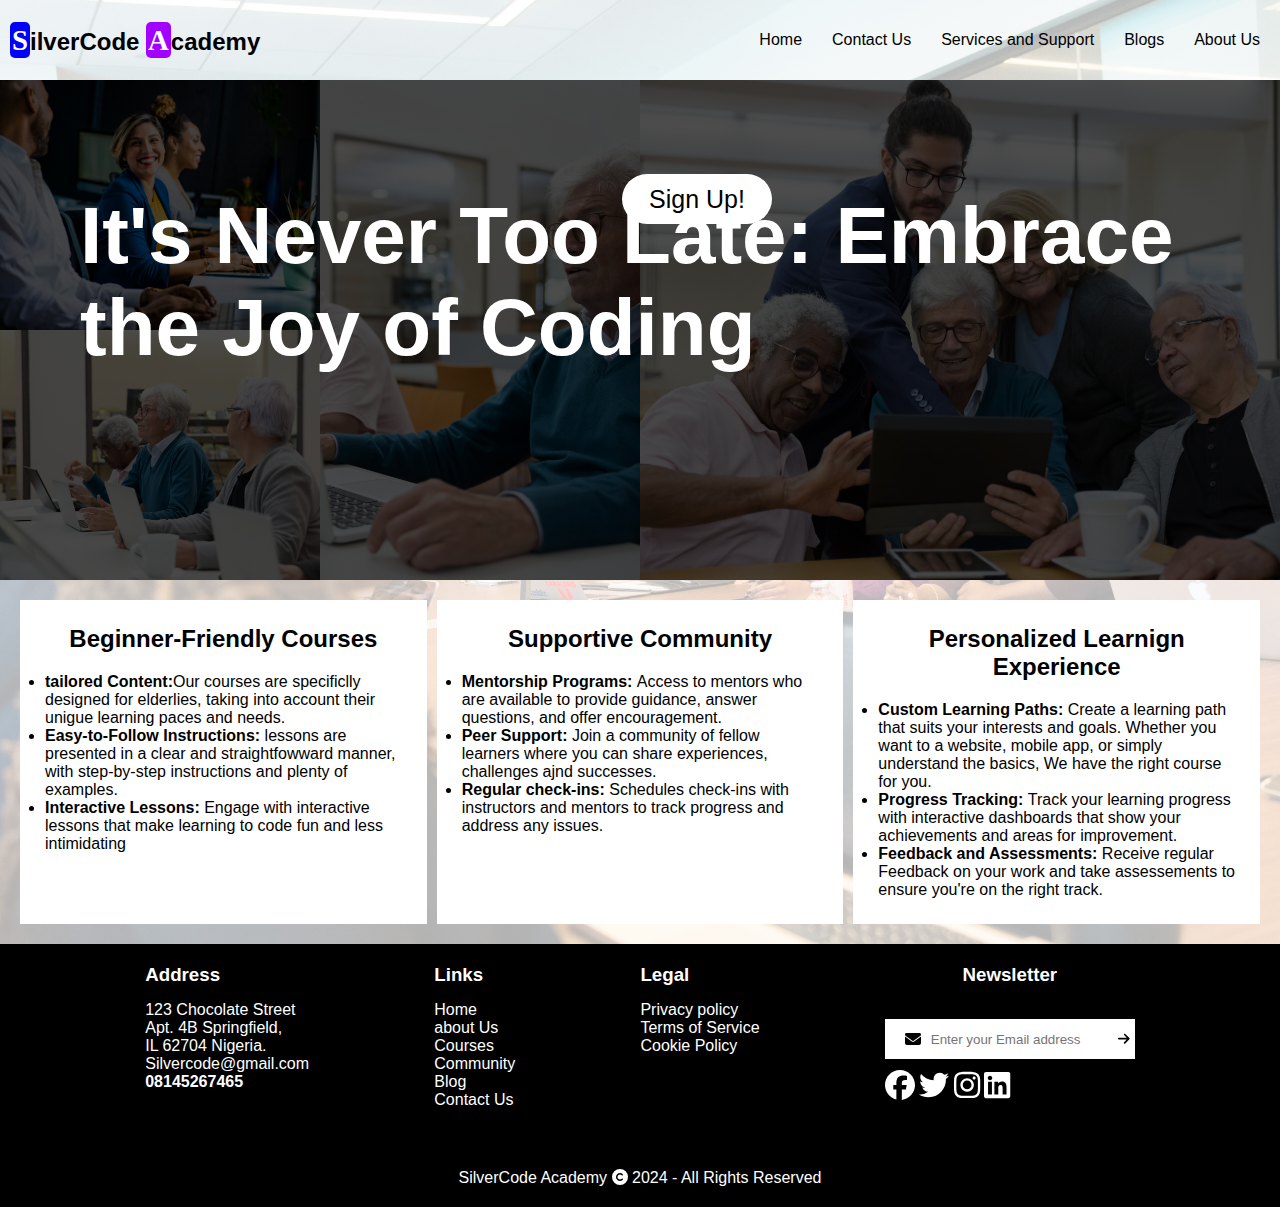
==== landingpage.html @ 27a5cc0b "first commit" ====
<!DOCTYPE html>
<html lang="en">

<head>
    <meta charset="UTF-8">
    <meta name="viewport" content="width=device-width, initial-scale=1.0">
    <title>Landing Page</title>
    <link rel="stylesheet" href="CSS/all.min.css">
    <link rel="stylesheet" href="CSS/style.css">
</head>

<body>
    <header>
        <div class="logo">
            <h2><span class="s">S</span>ilverCode <span class="a">A</span>cademy</h2>
        </div>
        <nav>
            <ul>
                <li><a href="#">Home</a></li>
                <li><a href="#">Contact Us</a></li>
                <li><a href="#">Services and Support</a></li>
                <li><a href="#">Blogs</a></li>
                <li><a href="">About Us</a></li>
            </ul>
        </nav>
    </header>

    <section id="hero">
        <div class="container">
            <div class="lefthero">
                <div class="leftimages">
                    <div class="image1">
                        <!-- <img src="images/landinimage(2).jpg" alt=""> -->
                    </div>
                    <div class="image2">
                        <!-- <img src="images/landinimage(4).jpg" alt=""> -->
                    </div>
                </div>
                <div class="rightimage">
                    <!-- <img src="images/landinimage(3).jpg" alt=""> -->


                </div>
            </div>

            <div class="righthero">
                <!-- <img src="images/landinimage(5).jpg" alt=""> -->
            </div>


            <div class="slogan">
                <h1>It's Never Too Late: Embrace the Joy of Coding</h1>
                <div class="button">
                    <button type="submit">Sign Up!</button>
                </div>
            </div>
        </div>
    </section>

    <section id="info">
        <div class="container">
            <div class="firstinfo">
                <h2>Beginner-Friendly Courses</h2>
                <ul>
                    <li><b>tailored Content:</b>Our courses are specificlly designed for elderlies, taking into account
                        their unigue learning paces and needs. </li>
                    <li><b>Easy-to-Follow Instructions:</b> lessons are presented in a clear and straightfowward manner,
                        with step-by-step instructions and plenty of examples.</li>
                    <li><b>Interactive Lessons: </b>Engage with interactive lessons that make learning to code fun and
                        less intimidating</li>
                </ul>
            </div>
            <div class="secondinfo">
                <h2>Supportive Community</h2>
                <ul>
                    <li><b>Mentorship Programs: </b>Access to mentors who are available to provide guidance, answer
                        questions, and offer encouragement.</li>
                    <li><b>Peer Support: </b>Join a community of fellow learners where you can share experiences,
                        challenges ajnd successes.</li>
                    <li><b>Regular check-ins: </b>Schedules check-ins with instructors and mentors to track progress and
                        address any issues.</li>
                </ul>
            </div>
            <div class="thirdinfo">
                <h2>Personalized Learnign Experience</h2>
                <ul>
                    <li><b>Custom Learning Paths: </b>Create a learning path that suits your interests and goals.
                        Whether you want to a website, mobile app, or simply understand the basics, We have the right
                        course for you.</li>
                    <li><b>Progress Tracking: </b>Track your learning progress with interactive dashboards that show
                        your achievements and areas for improvement.</li>
                    <li><b>Feedback and Assessments: </b>Receive regular Feedback on your work and take assessements to
                        ensure you're on the right track.</li>
                </ul>
            </div>
        </div>
    </section>

    <footer>
        <div class="footer">
            <div class="container">
                <div class="address">
                    <h3>Address</h3>
                    <p>123 Chocolate Street <br> Apt. 4B Springfield, <br>
                        IL 62704 Nigeria.</p>
                    <p><a href="">Silvercode@gmail.com</a></p>
                    <h4>08145267465</h4>
                </div>
                <div class="links">
                    <h3>Links</h3>
                    <nav>
                        <ul>
                            <li><a href="">Home</a></li>
                            <li><a href="">about Us</a></li>
                            <li><a href="">Courses</a></li>
                            <li><a href="">Community</a></li>
                            <li><a href="">Blog</a></li>
                            <li><a href="">Contact Us</a></li>
                        </ul>
                    </nav>
                </div>
                <div class="legal">
                    <h3>Legal</h3>
                    <a href="">Privacy policy</a>
                    <a href="">Terms of Service</a>
                    <a href="">Cookie Policy</a>
                </div>
                <div class="news">
                    <div class="form">
                        <h3>Newsletter</h3>
                        <br>
                        <form action="#">
                            <div class="forminfo">
                                <i class="fas fa-envelope"></i>
                                <input type="email" name="email" id="email" placeholder="Enter your Email address ">
                                <button type="submit"><i class="fas fa-arrow-right  "></i></button>
                            </div>
                        </form>
                    </div>
                    <div class="socials">
                        <a href=""><i class="fab fa-facebook"></i></a>
                        <a href=""><i class="fab fa-twitter"></i></a>
                        <a href=""><i class="fab fa-instagram"></i></a>
                        <a href=""><i class="fab fa-linkedin"></i></a>
                    </div>
                </div>
            </div>
            <div class="copyright">
                <p>SilverCode Academy <i class="fas fa-copyright    "></i> 2024 - All Rights Reserved</p>
            </div>
        </div>
    </footer>
    <script src="JAVASCRIPT/all.min.js"></script>
</body>

</html>
---- CSS/style.css ----
* {
    padding: 0;
    margin: 0;
    box-sizing: border-box;
    font-family: sans-serif;
}

body {
    background: linear-gradient(rgba(255, 255, 255, 0.7), rgba(255, 255, 255, 0.7)), url(/images/landinimage\(1\).jpg);
    background-position: center;
    background-repeat: no-repeat;
    background-size: cover;
}

section {
    width: 100%;
}

/* left hand side of header */
header {
    height: 80px;
    background-color: transparent;
    display: flex;
    justify-content: space-between;
    align-items: center;
}


header .logo {
    padding: 10px;
}



header .logo .s {
    font-size: larger;
    font-family: cursive;
    background-color: blue;
    border-radius: 5px;
    padding: 2px;
    color: white;
}

header .logo .a {
    font-size: larger;
    font-family: cursive;
    background-color: rgb(162, 0, 255);
    border-radius: 5px;
    padding: 2px;
    color: white;
}




header .logo h2 {
    font-family: 'Trebuchet MS', 'Lucida Sans Unicode', 'Lucida Grande', 'Lucida Sans', Arial, sans-serif;
}

@media screen and (max-width: 600px) {
    header {
        display: flex;
        justify-content: center;
        align-items: center;
    }
}

@media screen and (max-width: 269px) {
    header {
        display: flex;
        justify-content: center;
        align-items: center;
        height: 50px;
    }

    header .logo h2 {
        font-size: 10px;
    }
}

@media screen and (max-width: 850px) {
    header .logo h2 {
        font-size: 16px;
    }
}

/* right hand side of header */
header ul {
    display: flex;

}

@media screen and (max-width: 600px) {
    header nav ul li {
        display: none;
    }

}


header li {
    list-style: none;
    margin-right: 10px;
}

header a {
    text-decoration: none;
    color: black;
    background-color: transparent;
    padding: 10px;
}

header a:hover {
    cursor: pointer;
    background-color: #ca1f7b;
    border-radius: 20px;
    color: white;
}

/* hero section */
#hero {
    width: 100%;
    height: 500px;
    background-color: blue;
    position: relative;

}



#hero .container {
    width: 100%;
    display: flex;
    /* flex-wrap: wrap; */
}

/* left side of hero */
#hero .container .lefthero {
    width: 50%;
    height: 100%;
    display: flex;

}

#hero .container .slogan {
    position: absolute;
    color: white;
    left: 80px;
    font-size: 40px;
    margin-top: 110px;

}

#hero .container .lefthero .leftimages {
    width: 50%;
    height: 100%;
}

#hero .container .lefthero .leftimages .image1 {
    background: linear-gradient(rgba(0, 0, 0, 0.7), rgba(0, 0, 0, 0.7)), url(/images/landinimage\(2\).jpg);
    background-position: center;
    background-repeat: no-repeat;
    background-size: cover;
    width: 100%;
    height: 250px;
}



#hero .container .lefthero .leftimages .image1 img {
    width: 100%;
    height: 100%;
}

#hero .container .lefthero .leftimages .image2 {
    background: linear-gradient(rgba(0, 0, 0, 0.7), rgba(0, 0, 0, 0.7)), url(/images/landinimage\(4\).jpg);
    background-position: center;
    background-repeat: no-repeat;
    background-size: cover;
    width: 100%;
    height: 250px;
}

#hero .container .lefthero .leftimages .image2 img {
    width: 100%;
    height: 100%;
}

#hero .container .lefthero .rightimage {
    background: linear-gradient(rgba(0, 0, 0, 0.7), rgba(0, 0, 0, 0.7)), url(/images/landinimage\(3\).jpg);
    background-position: center;
    background-repeat: no-repeat;
    background-size: cover;
    width: 50%;
    height: 500px;
}

#hero .container .lefthero .rightimage img {
    width: 100%;
    height: 100%;
}

/* right side of hero */
#hero .container .righthero {
    background: linear-gradient(rgba(0, 0, 0, 0.7), rgba(0, 0, 0, 0.7)), url(/images/landinimage\(5\).jpg);
    background-position: center;
    background-repeat: no-repeat;
    background-size: cover;
    width: 50%;
    height: 500px;
    position: relative;
}

#hero .container .righthero img {
    width: 100%;
    height: 100%;
}

/* button side */


#hero .container button {
    position: absolute;
    bottom: 150px;
    left: 542px;
    padding: 5px;
    border-radius: 25px;
    width: 150px;
    height: 50px;
    font-size: 25px;
    background-color: white;
    outline: none;
    border: none;
    cursor: pointer;
    transition-duration: 0.3s;
}



#hero .container button:hover {
    background: #ce9f11;
    color: white;
    box-shadow: 0 0 20px #ce9f11, 0 0 20px;
}

#info {
    width: 100%;
}

#info .container {
    width: 100%;
    display: flex;
    padding: 15px;
}

#info .container div {
    width: 450px;
    padding: 25px;
    background-color: white;
    margin: 5px;

}

#info .container div h2 {
    text-align: center;
    margin-bottom: 20px;
}

/* footer section */
footer {
    width: 100%;
    background-color: black;
    color: white;
    padding: 20px;

}

footer h3 {
    margin-bottom: 15px;
    color: white;
}

footer a {
    color: white;
}

footer a:hover {
    color: #ce9f11;
}

footer .container {
    width: 100%;
    display: flex;
    justify-content: space-evenly;
    flex-wrap: wrap;
}

/* copyright section */
footer .copyright p {
    text-align: center;
    margin-top: 60px;
}


footer .container li,
footer .container a {
    text-decoration: none;
    list-style: none;
}

footer .container .links nav ul,
footer .container .legal a {
    display: flex;
    justify-content: center;
    flex-direction: column;

}

/* news section */


footer .container .news .form form .forminfo {
    display: flex;
    align-items: center;
    width: 250px;
    height: 30px;
    background-color: white;
    padding: 20px;

}

footer .container .news {
    justify-content: center;
    flex-direction: column;
    color: black;
}

footer .container .news .form {
    display: flex;
    justify-content: center;
    align-items: center;
    flex-direction: column;
    margin-bottom: 10px;
}

footer .container .news .form form .forminfo input {
    padding: 10px;

}

footer .container .news .form form .forminfo input,
footer .container .news .form form .forminfo button {
    border: none;
    outline: none;
    height: 25px;
    background-color: transparent;
}

footer .container .news .socials a {
    font-size: 30px;
    color: white;

}
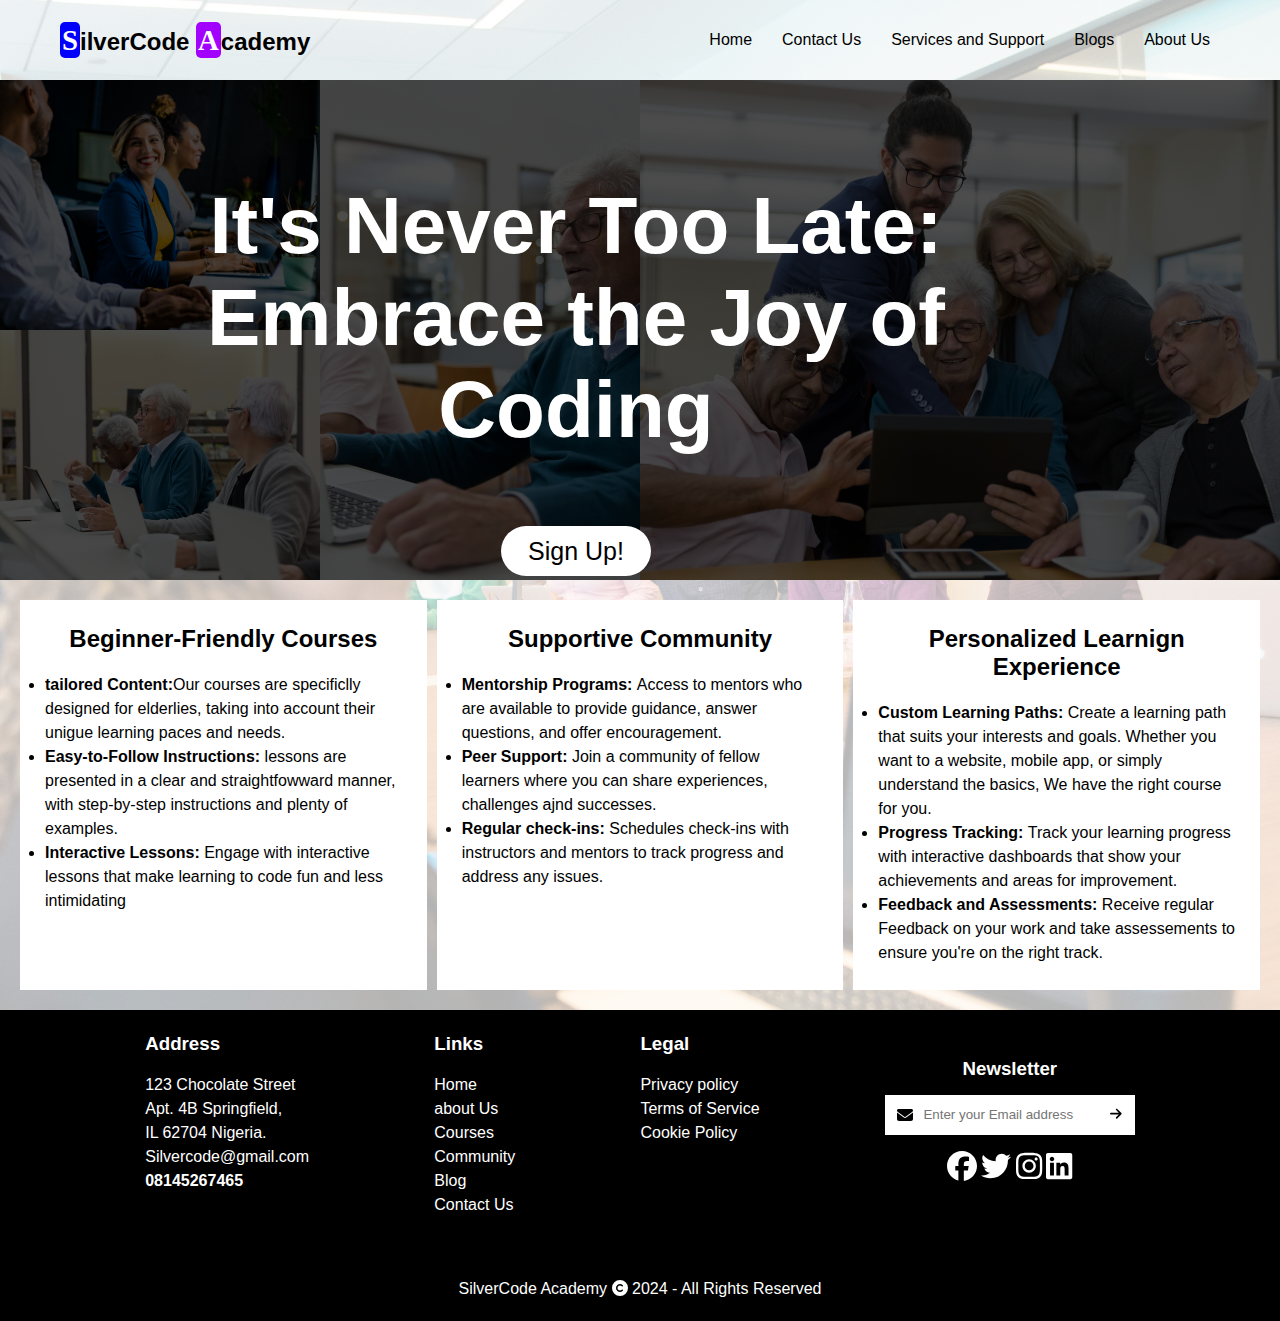
==== commit 79ec5f93: "complete" ====
--- a/landingpage.html
+++ b/landingpage.html
@@ -23,28 +23,33 @@
                 <li><a href="">About Us</a></li>
             </ul>
         </nav>
+        <div class="mobile">
+            <i class="fas fa-bars"></i>
+        </div>
     </header>
 
     <section id="hero">
         <div class="container">
-            <div class="lefthero">
-                <div class="leftimages">
-                    <div class="image1">
-                        <!-- <img src="images/landinimage(2).jpg" alt=""> -->
+            <div class="background">
+                <div class="lefthero">
+                    <div class="leftimages">
+                        <div class="image1">
+                            <!-- <img src="images/landinimage(2).jpg" alt=""> -->
+                        </div>
+                        <div class="image2">
+                            <!-- <img src="images/landinimage(4).jpg" alt=""> -->
+                        </div>
                     </div>
-                    <div class="image2">
-                        <!-- <img src="images/landinimage(4).jpg" alt=""> -->
+                    <div class="rightimage">
+                        <!-- <img src="images/landinimage(3).jpg" alt=""> -->
+
+
                     </div>
                 </div>
-                <div class="rightimage">
-                    <!-- <img src="images/landinimage(3).jpg" alt=""> -->
 
-
+                <div class="righthero">
+                    <!-- <img src="images/landinimage(5).jpg" alt=""> -->
                 </div>
-            </div>
-
-            <div class="righthero">
-                <!-- <img src="images/landinimage(5).jpg" alt=""> -->
             </div>
 
 
@@ -59,7 +64,7 @@
 
     <section id="info">
         <div class="container">
-            <div class="firstinfo">
+            <div class="firstinfo info">
                 <h2>Beginner-Friendly Courses</h2>
                 <ul>
                     <li><b>tailored Content:</b>Our courses are specificlly designed for elderlies, taking into account
@@ -70,7 +75,7 @@
                         less intimidating</li>
                 </ul>
             </div>
-            <div class="secondinfo">
+            <div class="secondinfo info">
                 <h2>Supportive Community</h2>
                 <ul>
                     <li><b>Mentorship Programs: </b>Access to mentors who are available to provide guidance, answer
@@ -81,7 +86,7 @@
                         address any issues.</li>
                 </ul>
             </div>
-            <div class="thirdinfo">
+            <div class="thirdinfo info">
                 <h2>Personalized Learnign Experience</h2>
                 <ul>
                     <li><b>Custom Learning Paths: </b>Create a learning path that suits your interests and goals.
@@ -128,7 +133,7 @@
                 <div class="news">
                     <div class="form">
                         <h3>Newsletter</h3>
-                        <br>
+
                         <form action="#">
                             <div class="forminfo">
                                 <i class="fas fa-envelope"></i>
--- a/CSS/style.css
+++ b/CSS/style.css
@@ -23,6 +23,7 @@
     display: flex;
     justify-content: space-between;
     align-items: center;
+    padding: 0px 50px;
 }
 
 
@@ -57,13 +58,46 @@
     font-family: 'Trebuchet MS', 'Lucida Sans Unicode', 'Lucida Grande', 'Lucida Sans', Arial, sans-serif;
 }
 
-@media screen and (max-width: 600px) {
+
+/* right hand side of header */
+header ul {
+    display: flex;
+
+}
+
+
+
+header li {
+    list-style: none;
+    margin-right: 10px;
+}
+
+header a {
+    text-decoration: none;
+    color: black;
+    background-color: transparent;
+    padding: 10px;
+}
+
+header a:hover {
+    cursor: pointer;
+    background-color: #ca1f7b;
+    border-radius: 20px;
+    color: white;
+}
+
+
+.mobile {
+    display: none;
+}
+
+/* @media screen and (max-width: 600px) {
     header {
         display: flex;
         justify-content: center;
         align-items: center;
     }
-}
+} */
 
 @media screen and (max-width: 269px) {
     header {
@@ -71,6 +105,7 @@
         justify-content: center;
         align-items: center;
         height: 50px;
+
     }
 
     header .logo h2 {
@@ -78,43 +113,22 @@
     }
 }
 
-@media screen and (max-width: 850px) {
+@media screen and (max-width: 880px) {
     header .logo h2 {
         font-size: 16px;
     }
-}
-
-/* right hand side of header */
-header ul {
-    display: flex;
-
-}
-
-@media screen and (max-width: 600px) {
+
+    .mobile {
+        display: block;
+    }
+
     header nav ul li {
         display: none;
     }
 
-}
-
-
-header li {
-    list-style: none;
-    margin-right: 10px;
-}
-
-header a {
-    text-decoration: none;
-    color: black;
-    background-color: transparent;
-    padding: 10px;
-}
-
-header a:hover {
-    cursor: pointer;
-    background-color: #ca1f7b;
-    border-radius: 20px;
-    color: white;
+    header .logo {
+        padding: 0px;
+    }
 }
 
 /* hero section */
@@ -122,16 +136,28 @@
     width: 100%;
     height: 500px;
     background-color: blue;
+    display: flex;
+    align-items: center;
+    justify-content: center;
+    /* position: relative; */
+
+}
+
+
+
+#hero .container {
+    width: 100%;
+    height: 500px;
     position: relative;
-
-}
-
-
-
-#hero .container {
-    width: 100%;
-    display: flex;
+    /* display: flex;
+    justify-content: center;
+    align-items: center;
+    flex-direction: column; */
     /* flex-wrap: wrap; */
+}
+
+#hero .container .background {
+    display: flex;
 }
 
 /* left side of hero */
@@ -143,11 +169,13 @@
 }
 
 #hero .container .slogan {
+    width: 70%;
     position: absolute;
     color: white;
-    left: 80px;
+    text-align: center;
+    left: 10%;
     font-size: 40px;
-    margin-top: 110px;
+    margin-top: -400px;
 
 }
 
@@ -220,9 +248,9 @@
 
 
 #hero .container button {
-    position: absolute;
+    /* position: absolute;
     bottom: 150px;
-    left: 542px;
+    left: 542px; */
     padding: 5px;
     border-radius: 25px;
     width: 150px;
@@ -233,6 +261,7 @@
     border: none;
     cursor: pointer;
     transition-duration: 0.3s;
+    margin: 70px;
 }
 
 
@@ -275,6 +304,22 @@
 
 }
 
+footer .container .address h3,
+p,
+h4 {
+    line-height: 1.5em;
+}
+
+footer .links h3,
+ul li {
+    line-height: 1.5em;
+}
+
+footer .legal h3,
+a {
+    line-height: 1.5em;
+}
+
 footer h3 {
     margin-bottom: 15px;
     color: white;
@@ -322,6 +367,7 @@
 footer .container .news .form form .forminfo {
     display: flex;
     align-items: center;
+    justify-content: center;
     width: 250px;
     height: 30px;
     background-color: white;
@@ -330,9 +376,11 @@
 }
 
 footer .container .news {
+    display: flex;
     justify-content: center;
     flex-direction: column;
     color: black;
+    text-align: center;
 }
 
 footer .container .news .form {
@@ -360,4 +408,26 @@
     font-size: 30px;
     color: white;
 
+}
+
+@media screen and (max-width: 700px) {
+    .slogan h1 {
+        font-size: 2.5rem
+    }
+
+    /* #info {
+        width: 100%;
+        display: flex;
+        justify-content: center;
+    } */
+
+    #info .container {
+        width: 100%;
+        display: block;
+    }
+
+    #info .container .info {
+        width: 100% !important;
+
+    }
 }